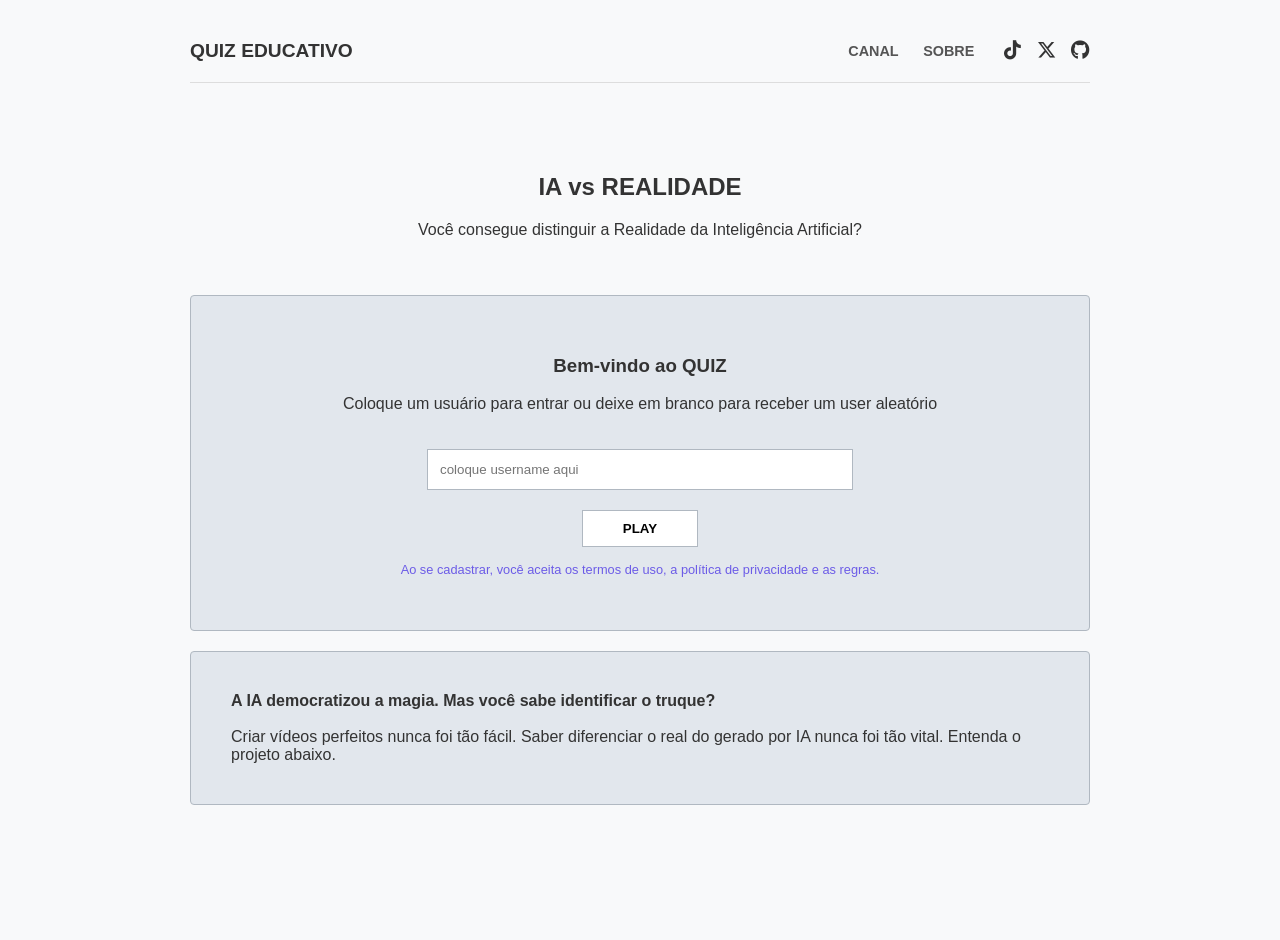
==== index.html @ 8740c894 "Add files via upload" ====
<!DOCTYPE html>
<html lang="pt-br">
<head>
    <meta charset="UTF-8">
    <meta name="viewport" content="width=device-width, initial-scale=1.0">
    <title>Quiz Educativo - IA vs Realidade</title>
    <link rel="stylesheet" href="https://cdnjs.cloudflare.com/ajax/libs/font-awesome/6.4.0/css/all.min.css">
    <style>
        :root {
            --bg-color: #f8f9fa;
            --box-bg: #e2e7ed;
            --border-color: #b0b8c1;
            --text-main: #333;
            --accent-purple: #6c5ce7;
        }

        body {
            font-family: 'Segoe UI', Arial, sans-serif;
            background-color: var(--bg-color);
            color: var(--text-main);
            margin: 0;
            display: flex;
            justify-content: center;
        }

        .container {
            width: 100%;
            max-width: 900px;
            padding: 20px;
            min-height: 100vh;
            display: flex;
            flex-direction: column;
        }

        header {
            display: flex;
            justify-content: space-between;
            align-items: center;
            padding: 20px 0;
            border-bottom: 1px solid #ddd;
            margin-bottom: 30px;
        }
        .logo { font-weight: bold; font-size: 1.2rem; text-transform: uppercase; }
        .nav-links a { margin-left: 20px; text-decoration: none; color: #555; font-size: 0.9rem; font-weight: 600; }
        .social-icons { margin-left: 20px; font-size: 1.2rem; }
        .social-icons i { margin-left: 10px; cursor: pointer; }

        .page { display: none; width: 100%; }
        .active { display: flex; flex-direction: column; align-items: center; }

        .gray-box {
            background-color: var(--box-bg);
            border: 1px solid var(--border-color);
            width: 100%;
            padding: 40px;
            box-sizing: border-box;
            border-radius: 4px;
            margin-bottom: 20px;
            position: relative;
        }

        .hero-title { text-align: center; margin: 40px 0; }
        .play-btn {
            background: white;
            border: 1px solid var(--border-color);
            padding: 10px 40px;
            font-weight: bold;
            cursor: pointer;
            text-transform: uppercase;
        }
        .input-user {
            width: 100%;
            max-width: 400px;
            padding: 12px;
            margin: 20px 0;
            border: 1px solid var(--border-color);
            background-color: white;
        }
        .terms-link { color: var(--accent-purple); font-size: 0.8rem; cursor: pointer; margin-top: 15px; }
        .latin-text { font-size: 0.85rem; line-height: 1.6; text-align: left; width: 100%; }

        #terms-modal {
            display: none;
            position: fixed;
            top: 50%;
            left: 50%;
            transform: translate(-50%, -50%);
            z-index: 100;
            max-width: 600px;
        }
        .close-btn {
            background: var(--accent-purple);
            color: white;
            border: none;
            padding: 8px 15px;
            border-radius: 4px;
            float: right;
            cursor: pointer;
        }

        .quiz-header {
            display: flex;
            justify-content: space-between;
            width: 100%;
            margin-bottom: 20px;
            font-weight: bold;
        }
        .video-grid {
            display: flex;
            gap: 20px;
            width: 100%;
            margin-bottom: 40px;
        }
        .video-placeholder {
            background: var(--box-bg);
            border: 1px solid var(--border-color);
            flex: 1;
            aspect-ratio: 1.2;
            display: flex;
            justify-content: center;
            align-items: center;
            font-weight: bold;
            cursor: pointer;
        }
        .timer { font-size: 3rem; display: flex; align-items: center; gap: 10px; }

        .profile-circle {
            width: 120px;
            height: 120px;
            background: white;
            border-radius: 50%;
            margin: 0 auto 20px;
        }
        .score-display { font-size: 2rem; font-weight: bold; margin: 20px 0; }
        .nav-arrows {
            display: flex;
            justify-content: space-between;
            width: 100%;
            margin-top: 20px;
        }
        .arrow { font-size: 2rem; cursor: pointer; color: #7f8c8d; }
        .ranking-list { text-align: left; width: 100%; }
        .ranking-item {
            display: flex;
            justify-content: space-between;
            padding: 5px 0;
            border-bottom: 1px solid #ccc;
        }
        .btn-restart {
            width: 100%;
            padding: 15px;
            background: var(--box-bg);
            border: 1px solid var(--border-color);
            cursor: pointer;
            font-weight: bold;
            margin-top: 20px;
        }
    </style>
</head>
<body>

<div class="container">
    <header>
        <div class="logo">Quiz Educativo</div>
        <div style="display: flex; align-items: center;">
            <div class="nav-links">
                <a href="#">CANAL</a>
                <a href="#">SOBRE</a>
            </div>
            <div class="social-icons">
                <i class="fab fa-tiktok"></i>
                <i class="fa-brands fa-x-twitter"></i>
                <i class="fab fa-github"></i>
            </div>
        </div>
    </header>

    <div id="page1" class="page active">
        <div class="hero-title">
            <h2>IA vs REALIDADE</h2>
            <p>Você consegue distinguir a Realidade da Inteligência Artificial?</p>
        </div>

        <div class="gray-box" style="text-align: center;">
            <h3>Bem-vindo ao QUIZ</h3>
            <p>Coloque um usuário para entrar ou deixe em branco para receber um user aleatório</p>
            <input type="text" class="input-user" placeholder="coloque username aqui">
            <br>
            <button class="play-btn" onclick="startQuiz()">PLAY</button>
            <p class="terms-link" onclick="toggleTerms(true)">Ao se cadastrar, você aceita os termos de uso, a política de privacidade e as regras.</p>
        </div>

        <div class="gray-box">
            <strong>A IA democratizou a magia. Mas você sabe identificar o truque?</strong><br><br>
            Criar vídeos perfeitos nunca foi tão fácil. Saber diferenciar o real do gerado por IA nunca foi tão vital. Entenda o projeto abaixo.
        </div>
    </div>

    <div id="page2" class="page">
        <div class="quiz-header">
            <span>7/10</span>
            <span>CLIQUE NO VÍDEO QUE É REAL</span>
            <span></span>
        </div>
        <div class="video-grid">
            <div class="video-placeholder" onclick="goToEmailPage()">VIDEO 1</div>
            <div class="video-placeholder" onclick="goToEmailPage()">VIDEO 2</div>
        </div>
        <div class="timer">
            <i class="far fa-clock"></i>
            <span id="timer-val">00:00</span>
        </div>
    </div>

    <div id="page-email" class="page">
        <div class="gray-box" style="text-align: center;">
            <div class="profile-circle"></div>
            <div class="latin-text" style="margin-bottom: 20px; text-align: center;">
                Fique por dentro das novidades! Deixe seu e-mail para receber novos desafios e atualizações sobre Inteligência Artificial.
            </div>
            
            <input type="email" class="input-user" placeholder="seu-email@exemplo.com" style="margin: 10px 0;">
            
            <div class="nav-arrows">
                <i class="fas fa-arrow-left arrow" onclick="showPage('page2')"></i>
                <i class="fas fa-arrow-right arrow" onclick="endQuiz()"></i>
            </div>
        </div>
        <button class="btn-restart" onclick="endQuiz()">PULAR E VER RESULTADO</button>
    </div>

    <div id="page3" class="page">
        <div id="sub-score" class="gray-box" style="text-align: center; display: block;">
            <div class="profile-circle"></div>
            <div class="score-display">1500</div>
            <p class="latin-text" style="text-align: center;">Resposta correta, o vídeo é IA</p>
            <div class="nav-arrows">
                <i class="fas fa-arrow-left arrow" style="opacity:0.2"></i>
                <i class="fas fa-arrow-right arrow" onclick="showRanking()"></i>
            </div>
        </div>

        <div id="sub-ranking" class="gray-box" style="text-align: center; display: none;">
            <h3>RANKING GLOBAL</h3>
            <div class="ranking-list">
                <div class="ranking-item"><span>VOCÊ</span><span>2000</span></div>
                <div class="ranking-item"><span>USER_ALEATORIO</span><span>1500</span></div>
                <div class="ranking-item"><span>USER_ALEATORIO</span><span>1000</span></div>
                <div class="ranking-item"><span>USER_ALEATORIO</span><span>500</span></div>
                <div class="ranking-item"><span>USER_ALEATORIO</span><span>250</span></div>
            </div>
            <div class="nav-arrows">
                <i class="fas fa-arrow-left arrow" onclick="showScore()"></i>
                <i class="fas fa-arrow-right arrow" style="opacity:0.2"></i>
            </div>
        </div>

        <button class="btn-restart" onclick="restart()">JOGAR DE NOVO</button>
    </div>

    <div id="terms-modal" class="gray-box">
        <button class="close-btn" onclick="toggleTerms(false)">FECHAR</button>
        <h3>TERMOS DE USO E POLÍTICA DE PRIVACIDADE</h3>
        <div class="latin-text">
            Ao iniciar o quiz, você concorda com a coleta anônima de sua pontuação para fins de ranking global. Garantimos que nenhum dado pessoal sensível será compartilhado ou vendido a terceiros.
        </div>
    </div>
</div>

<script>
    function startQuiz() {
        showPage('page2');
        startTimer();
    }

    function goToEmailPage() {
        stopTimer();
        showPage('page-email');
    }

    function endQuiz() {
        showPage('page3');
    }

    function restart() {
        showPage('page1');
        resetTimer();
        showScore();
    }

    function showPage(pageId) {
        document.querySelectorAll('.page').forEach(p => p.classList.remove('active'));
        document.getElementById(pageId).classList.add('active');
    }

    function toggleTerms(show) {
        document.getElementById('terms-modal').style.display = show ? 'block' : 'none';
    }

    function showRanking() {
        document.getElementById('sub-score').style.display = 'none';
        document.getElementById('sub-ranking').style.display = 'block';
    }

    function showScore() {
        document.getElementById('sub-score').style.display = 'block';
        document.getElementById('sub-ranking').style.display = 'none';
    }

    let timer;
    let seconds = 0;

    function startTimer() {
        seconds = 0;
        timer = setInterval(() => {
            seconds++;
            let m = Math.floor(seconds / 60).toString().padStart(2, '0');
            let s = (seconds % 60).toString().padStart(2, '0');
            document.getElementById('timer-val').innerText = `${m}:${s}`;
        }, 1000);
    }

    function stopTimer() { clearInterval(timer); }
    function resetTimer() { 
        stopTimer(); 
        document.getElementById('timer-val').innerText = "00:00";
    }
</script>

</body>
</html>
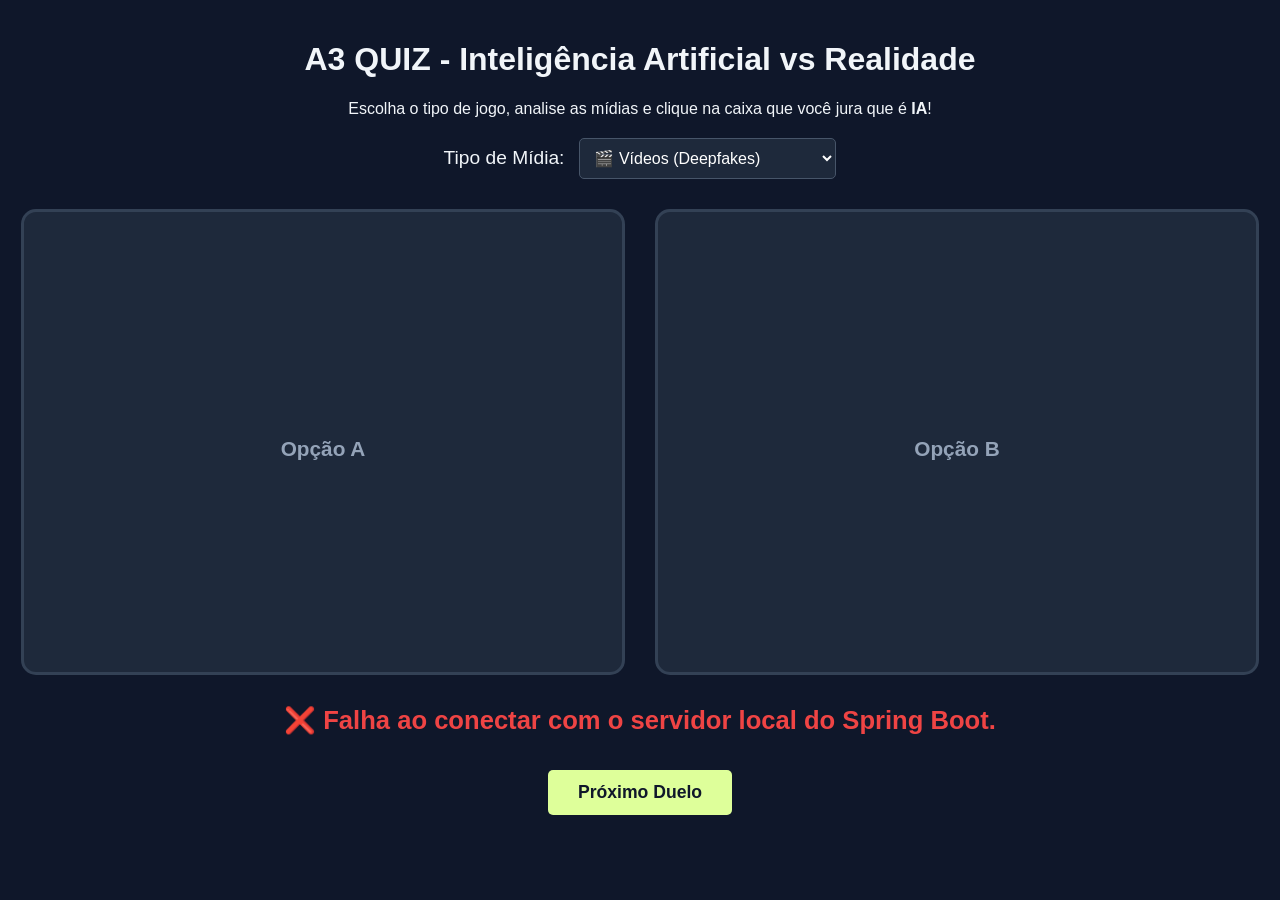
==== commit 62802e6a: "feat: implementa embaralhamento aleatorio e suporte a mídias do Discord/Imgur" ====
--- a/index.html
+++ b/index.html
@@ -2,330 +2,126 @@
 <html lang="pt-br">
 <head>
     <meta charset="UTF-8">
-    <meta name="viewport" content="width=device-width, initial-scale=1.0">
-    <title>Quiz Educativo - IA vs Realidade</title>
-    <link rel="stylesheet" href="https://cdnjs.cloudflare.com/ajax/libs/font-awesome/6.4.0/css/all.min.css">
+    <title>A3 Quiz - IA vs Realidade</title>
     <style>
-        :root {
-            --bg-color: #f8f9fa;
-            --box-bg: #e2e7ed;
-            --border-color: #b0b8c1;
-            --text-main: #333;
-            --accent-purple: #6c5ce7;
-        }
+        body { font-family: sans-serif; background: #0f172a; color: #f1f5f9; text-align: center; margin: 0; padding: 20px; }
+        .controls { margin: 20px 0; display: flex; justify-content: center; gap: 15px; }
+        select { padding: 10px; font-size: 1em; border-radius: 5px; background: #1e293b; color: white; border: 1px solid #475569; cursor: pointer; }
+        .matchup { display: flex; justify-content: center; gap: 30px; margin-top: 30px; }
+        .box { width: 45%; border: 3px solid #334155; padding: 20px; border-radius: 15px; cursor: pointer; background: #1e293b; transition: all 0.2s ease; display: flex; flex-direction: column; justify-content: center; align-items: center; min-height: 420px; }
+        .box:hover { border-color: #deff9a; transform: scale(1.01); }
 
-        body {
-            font-family: 'Segoe UI', Arial, sans-serif;
-            background-color: var(--bg-color);
-            color: var(--text-main);
-            margin: 0;
-            display: flex;
-            justify-content: center;
-        }
+        /* Renderização das Mídias */
+        video, img { width: 100%; height: 360px; object-fit: contain; background: #000; border-radius: 8px; }
+        audio { width: 100%; margin: auto 0; }
 
-        .container {
-            width: 100%;
-            max-width: 900px;
-            padding: 20px;
-            min-height: 100vh;
-            display: flex;
-            flex-direction: column;
-        }
-
-        header {
-            display: flex;
-            justify-content: space-between;
-            align-items: center;
-            padding: 20px 0;
-            border-bottom: 1px solid #ddd;
-            margin-bottom: 30px;
-        }
-        .logo { font-weight: bold; font-size: 1.2rem; text-transform: uppercase; }
-        .nav-links a { margin-left: 20px; text-decoration: none; color: #555; font-size: 0.9rem; font-weight: 600; }
-        .social-icons { margin-left: 20px; font-size: 1.2rem; }
-        .social-icons i { margin-left: 10px; cursor: pointer; }
-
-        .page { display: none; width: 100%; }
-        .active { display: flex; flex-direction: column; align-items: center; }
-
-        .gray-box {
-            background-color: var(--box-bg);
-            border: 1px solid var(--border-color);
-            width: 100%;
-            padding: 40px;
-            box-sizing: border-box;
-            border-radius: 4px;
-            margin-bottom: 20px;
-            position: relative;
-        }
-
-        .hero-title { text-align: center; margin: 40px 0; }
-        .play-btn {
-            background: white;
-            border: 1px solid var(--border-color);
-            padding: 10px 40px;
-            font-weight: bold;
-            cursor: pointer;
-            text-transform: uppercase;
-        }
-        .input-user {
-            width: 100%;
-            max-width: 400px;
-            padding: 12px;
-            margin: 20px 0;
-            border: 1px solid var(--border-color);
-            background-color: white;
-        }
-        .terms-link { color: var(--accent-purple); font-size: 0.8rem; cursor: pointer; margin-top: 15px; }
-        .latin-text { font-size: 0.85rem; line-height: 1.6; text-align: left; width: 100%; }
-
-        #terms-modal {
-            display: none;
-            position: fixed;
-            top: 50%;
-            left: 50%;
-            transform: translate(-50%, -50%);
-            z-index: 100;
-            max-width: 600px;
-        }
-        .close-btn {
-            background: var(--accent-purple);
-            color: white;
-            border: none;
-            padding: 8px 15px;
-            border-radius: 4px;
-            float: right;
-            cursor: pointer;
-        }
-
-        .quiz-header {
-            display: flex;
-            justify-content: space-between;
-            width: 100%;
-            margin-bottom: 20px;
-            font-weight: bold;
-        }
-        .video-grid {
-            display: flex;
-            gap: 20px;
-            width: 100%;
-            margin-bottom: 40px;
-        }
-        .video-placeholder {
-            background: var(--box-bg);
-            border: 1px solid var(--border-color);
-            flex: 1;
-            aspect-ratio: 1.2;
-            display: flex;
-            justify-content: center;
-            align-items: center;
-            font-weight: bold;
-            cursor: pointer;
-        }
-        .timer { font-size: 3rem; display: flex; align-items: center; gap: 10px; }
-
-        .profile-circle {
-            width: 120px;
-            height: 120px;
-            background: white;
-            border-radius: 50%;
-            margin: 0 auto 20px;
-        }
-        .score-display { font-size: 2rem; font-weight: bold; margin: 20px 0; }
-        .nav-arrows {
-            display: flex;
-            justify-content: space-between;
-            width: 100%;
-            margin-top: 20px;
-        }
-        .arrow { font-size: 2rem; cursor: pointer; color: #7f8c8d; }
-        .ranking-list { text-align: left; width: 100%; }
-        .ranking-item {
-            display: flex;
-            justify-content: space-between;
-            padding: 5px 0;
-            border-bottom: 1px solid #ccc;
-        }
-        .btn-restart {
-            width: 100%;
-            padding: 15px;
-            background: var(--box-bg);
-            border: 1px solid var(--border-color);
-            cursor: pointer;
-            font-weight: bold;
-            margin-top: 20px;
-        }
+        #feedback { margin-top: 30px; font-size: 1.6em; font-weight: bold; min-height: 40px; }
+        button { padding: 12px 30px; font-size: 1.1em; cursor: pointer; background: #deff9a; border: none; border-radius: 5px; font-weight: bold; color: #0f172a; }
+        button:hover { background: #bada6f; }
+        .option-title { font-size: 1.3em; font-weight: bold; margin-top: 15px; color: #94a3b8; }
     </style>
 </head>
 <body>
 
-<div class="container">
-    <header>
-        <div class="logo">Quiz Educativo</div>
-        <div style="display: flex; align-items: center;">
-            <div class="nav-links">
-                <a href="#">CANAL</a>
-                <a href="#">SOBRE</a>
-            </div>
-            <div class="social-icons">
-                <i class="fab fa-tiktok"></i>
-                <i class="fa-brands fa-x-twitter"></i>
-                <i class="fab fa-github"></i>
-            </div>
+<h1>A3 QUIZ - Inteligência Artificial vs Realidade</h1>
+<p>Escolha o tipo de jogo, analise as mídias e clique na caixa que você jura que é <strong>IA</strong>!</p>
+
+<div class="controls">
+    <label style="font-size: 1.2em; align-self: center;">Tipo de Mídia:</label>
+    <select id="media-type-selector" onchange="loadRound()">
+        <option value="VIDEO">🎬 Vídeos (Deepfakes)</option>
+        <option value="AUDIO">🎵 Áudios (Clonagem de Voz)</option>
+        <option value="IMAGE">📸 Imagens (Geradas por IA)</option>
+    </select>
+</div>
+
+<div id="game-area">
+    <div class="matchup">
+        <div class="box" onclick="check('A')">
+            <div id="slot-a" style="width: 100%;"></div>
+            <div class="option-title">Opção A</div>
         </div>
-    </header>
-
-    <div id="page1" class="page active">
-        <div class="hero-title">
-            <h2>IA vs REALIDADE</h2>
-            <p>Você consegue distinguir a Realidade da Inteligência Artificial?</p>
-        </div>
-
-        <div class="gray-box" style="text-align: center;">
-            <h3>Bem-vindo ao QUIZ</h3>
-            <p>Coloque um usuário para entrar ou deixe em branco para receber um user aleatório</p>
-            <input type="text" class="input-user" placeholder="coloque username aqui">
-            <br>
-            <button class="play-btn" onclick="startQuiz()">PLAY</button>
-            <p class="terms-link" onclick="toggleTerms(true)">Ao se cadastrar, você aceita os termos de uso, a política de privacidade e as regras.</p>
-        </div>
-
-        <div class="gray-box">
-            <strong>A IA democratizou a magia. Mas você sabe identificar o truque?</strong><br><br>
-            Criar vídeos perfeitos nunca foi tão fácil. Saber diferenciar o real do gerado por IA nunca foi tão vital. Entenda o projeto abaixo.
+        <div class="box" onclick="check('B')">
+            <div id="slot-b" style="width: 100%;"></div>
+            <div class="option-title">Opção B</div>
         </div>
     </div>
-
-    <div id="page2" class="page">
-        <div class="quiz-header">
-            <span>7/10</span>
-            <span>CLIQUE NO VÍDEO QUE É REAL</span>
-            <span></span>
-        </div>
-        <div class="video-grid">
-            <div class="video-placeholder" onclick="goToEmailPage()">VIDEO 1</div>
-            <div class="video-placeholder" onclick="goToEmailPage()">VIDEO 2</div>
-        </div>
-        <div class="timer">
-            <i class="far fa-clock"></i>
-            <span id="timer-val">00:00</span>
-        </div>
-    </div>
-
-    <div id="page-email" class="page">
-        <div class="gray-box" style="text-align: center;">
-            <div class="profile-circle"></div>
-            <div class="latin-text" style="margin-bottom: 20px; text-align: center;">
-                Fique por dentro das novidades! Deixe seu e-mail para receber novos desafios e atualizações sobre Inteligência Artificial.
-            </div>
-            
-            <input type="email" class="input-user" placeholder="seu-email@exemplo.com" style="margin: 10px 0;">
-            
-            <div class="nav-arrows">
-                <i class="fas fa-arrow-left arrow" onclick="showPage('page2')"></i>
-                <i class="fas fa-arrow-right arrow" onclick="endQuiz()"></i>
-            </div>
-        </div>
-        <button class="btn-restart" onclick="endQuiz()">PULAR E VER RESULTADO</button>
-    </div>
-
-    <div id="page3" class="page">
-        <div id="sub-score" class="gray-box" style="text-align: center; display: block;">
-            <div class="profile-circle"></div>
-            <div class="score-display">1500</div>
-            <p class="latin-text" style="text-align: center;">Resposta correta, o vídeo é IA</p>
-            <div class="nav-arrows">
-                <i class="fas fa-arrow-left arrow" style="opacity:0.2"></i>
-                <i class="fas fa-arrow-right arrow" onclick="showRanking()"></i>
-            </div>
-        </div>
-
-        <div id="sub-ranking" class="gray-box" style="text-align: center; display: none;">
-            <h3>RANKING GLOBAL</h3>
-            <div class="ranking-list">
-                <div class="ranking-item"><span>VOCÊ</span><span>2000</span></div>
-                <div class="ranking-item"><span>USER_ALEATORIO</span><span>1500</span></div>
-                <div class="ranking-item"><span>USER_ALEATORIO</span><span>1000</span></div>
-                <div class="ranking-item"><span>USER_ALEATORIO</span><span>500</span></div>
-                <div class="ranking-item"><span>USER_ALEATORIO</span><span>250</span></div>
-            </div>
-            <div class="nav-arrows">
-                <i class="fas fa-arrow-left arrow" onclick="showScore()"></i>
-                <i class="fas fa-arrow-right arrow" style="opacity:0.2"></i>
-            </div>
-        </div>
-
-        <button class="btn-restart" onclick="restart()">JOGAR DE NOVO</button>
-    </div>
-
-    <div id="terms-modal" class="gray-box">
-        <button class="close-btn" onclick="toggleTerms(false)">FECHAR</button>
-        <h3>TERMOS DE USO E POLÍTICA DE PRIVACIDADE</h3>
-        <div class="latin-text">
-            Ao iniciar o quiz, você concorda com a coleta anônima de sua pontuação para fins de ranking global. Garantimos que nenhum dado pessoal sensível será compartilhado ou vendido a terceiros.
-        </div>
-    </div>
+    <p id="feedback"></p>
+    <button onclick="loadRound()">Próximo Duelo</button>
 </div>
 
 <script>
-    function startQuiz() {
-        showPage('page2');
-        startTimer();
+    let correctLetter = "";
+    const BACKEND_URL = "http://localhost:8080";
+
+    async function loadRound() {
+        document.getElementById('feedback').innerText = "";
+
+        // Pega o tipo selecionado no menu (VIDEO, AUDIO ou IMAGE)
+        const selectedType = document.getElementById('media-type-selector').value;
+
+        try {
+            // Passa o tipo dinamicamente na URL do seu backend
+            const response = await fetch(`${BACKEND_URL}/api/quiz/versus?type=${selectedType}&rounds=1`);
+
+            if (response.status === 204) {
+                document.getElementById('slot-a').innerHTML = "❓";
+                document.getElementById('slot-b').innerHTML = "❓";
+                document.getElementById('feedback').innerText = `⚠️ Mídias insuficientes para o tipo ${selectedType} no banco de dados.`;
+                document.getElementById('feedback').style.color = "#f59e0b";
+                return;
+            }
+
+            const data = await response.json();
+
+            if (data.length > 0) {
+                const round = data[0];
+                correctLetter = round.correctAnswer; // Guarda se a resposta certa é 'A' ou 'B'
+
+                renderMedia('slot-a', round.mediaA);
+                renderMedia('slot-b', round.mediaB);
+            }
+        } catch (error) {
+            console.error("Erro na requisição:", error);
+            document.getElementById('feedback').innerText = "❌ Falha ao conectar com o servidor local do Spring Boot.";
+            document.getElementById('feedback').style.color = "#ef4444";
+        }
     }
 
-    function goToEmailPage() {
-        stopTimer();
-        showPage('page-email');
+    function renderMedia(containerId, media) {
+        const container = document.getElementById(containerId);
+        container.innerHTML = "";
+
+        // Como usamos Discord/Imgur, a URL já começa com "http", então usamos ela de forma direta e global
+        const url = media.fileUrl;
+
+        // Chaveamento dinâmico baseado na propriedade vinda do banco de dados
+        if (media.mediaType === 'VIDEO') {
+            container.innerHTML = `<video src="${url}" controls preload="auto"></video>`;
+            container.querySelector('video').load();
+        } else if (media.mediaType === 'IMAGE') {
+            container.innerHTML = `<img src="${url}" alt="Mídia do Quiz">`;
+        } else if (media.mediaType === 'AUDIO') {
+            container.innerHTML = `<audio src="${url}" controls preload="auto"></audio>`;
+            container.querySelector('audio').load();
+        }
     }
 
-    function endQuiz() {
-        showPage('page3');
+    function check(chosen) {
+        const feedback = document.getElementById('feedback');
+        if (feedback.innerText !== "") return; // Evita cliques múltiplos na mesma rodada
+
+        if (chosen === correctLetter) {
+            feedback.innerText = "🎉 VOCÊ ACERTOU! Esta opção foi de fato gerada por IA.";
+            feedback.style.color = "#4ade80";
+        } else {
+            feedback.innerText = "❌ VOCÊ ERROU! Esta é a mídia real e legítima.";
+            feedback.style.color = "#f87171";
+        }
     }
 
-    function restart() {
-        showPage('page1');
-        resetTimer();
-        showScore();
-    }
-
-    function showPage(pageId) {
-        document.querySelectorAll('.page').forEach(p => p.classList.remove('active'));
-        document.getElementById(pageId).classList.add('active');
-    }
-
-    function toggleTerms(show) {
-        document.getElementById('terms-modal').style.display = show ? 'block' : 'none';
-    }
-
-    function showRanking() {
-        document.getElementById('sub-score').style.display = 'none';
-        document.getElementById('sub-ranking').style.display = 'block';
-    }
-
-    function showScore() {
-        document.getElementById('sub-score').style.display = 'block';
-        document.getElementById('sub-ranking').style.display = 'none';
-    }
-
-    let timer;
-    let seconds = 0;
-
-    function startTimer() {
-        seconds = 0;
-        timer = setInterval(() => {
-            seconds++;
-            let m = Math.floor(seconds / 60).toString().padStart(2, '0');
-            let s = (seconds % 60).toString().padStart(2, '0');
-            document.getElementById('timer-val').innerText = `${m}:${s}`;
-        }, 1000);
-    }
-
-    function stopTimer() { clearInterval(timer); }
-    function resetTimer() { 
-        stopTimer(); 
-        document.getElementById('timer-val').innerText = "00:00";
-    }
+    // Carrega o primeiro duelo automaticamente assim que abre a página
+    loadRound();
 </script>
-
 </body>
 </html>
